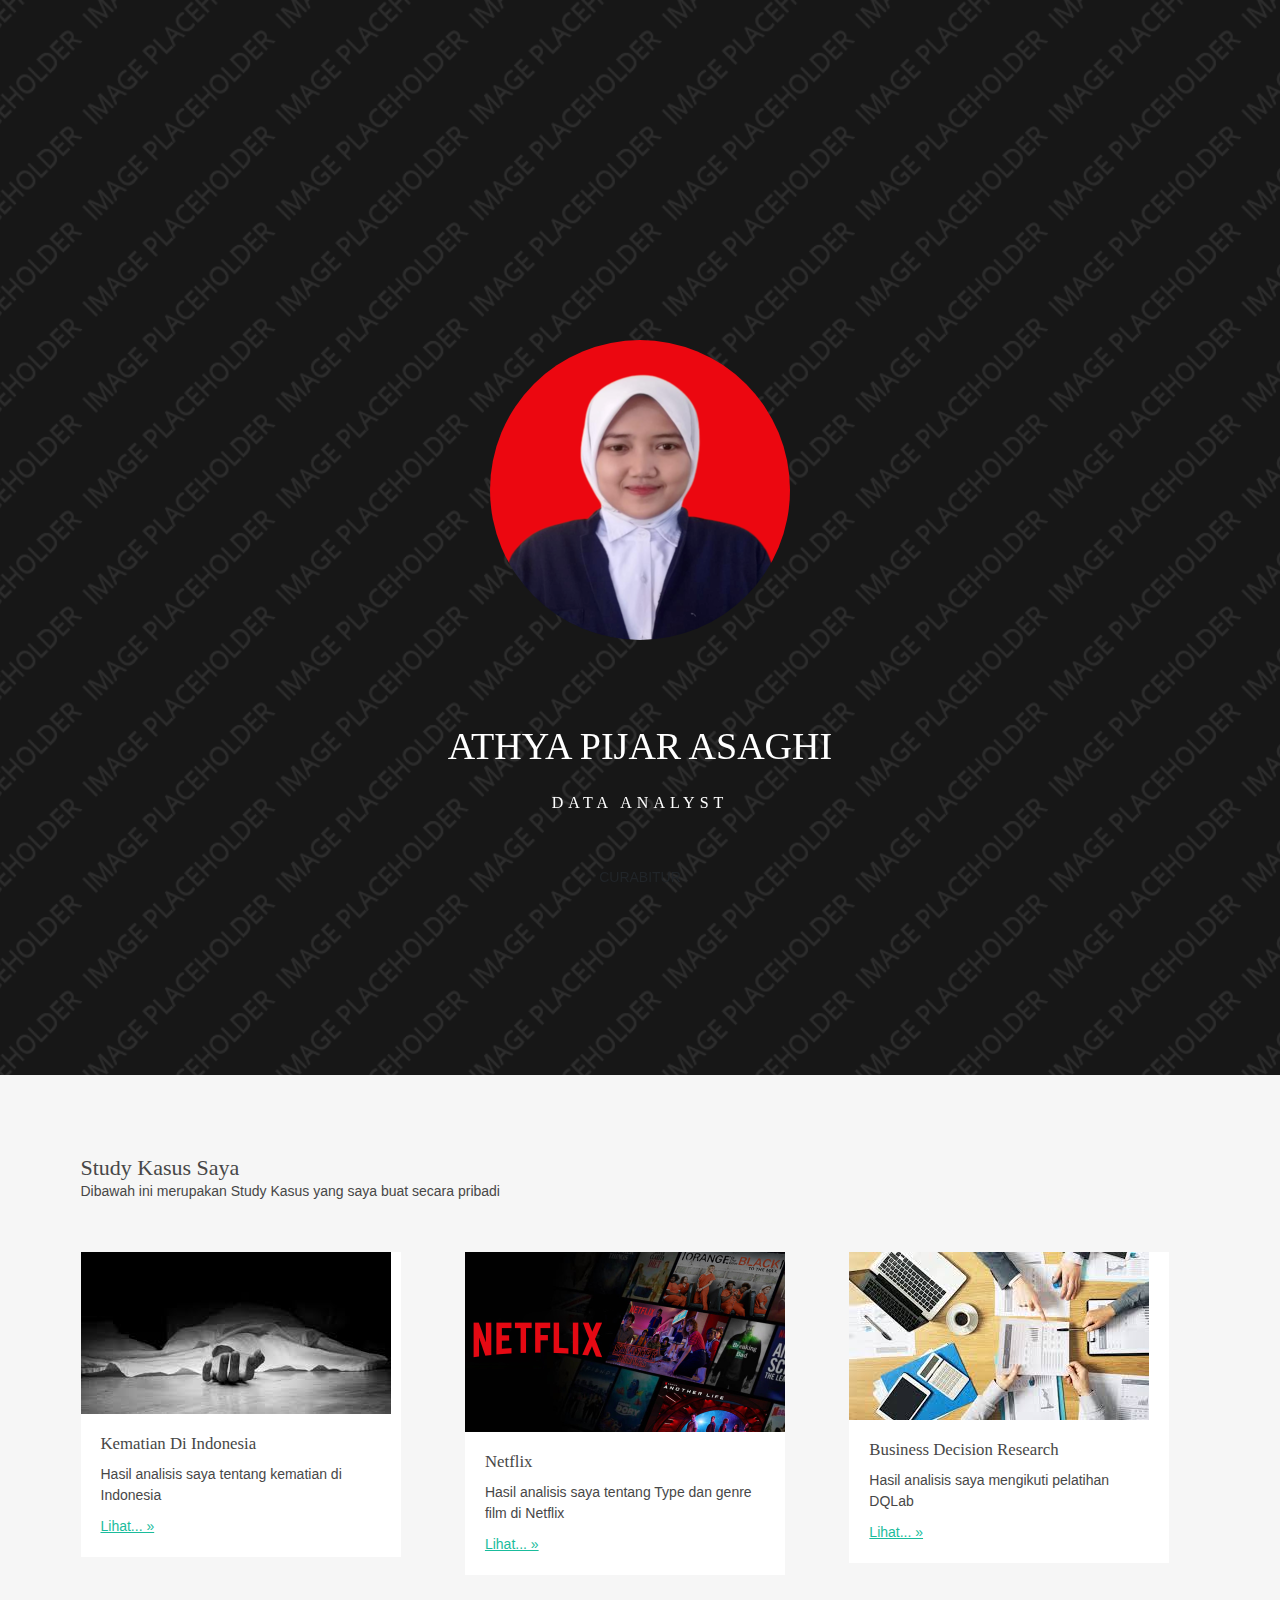
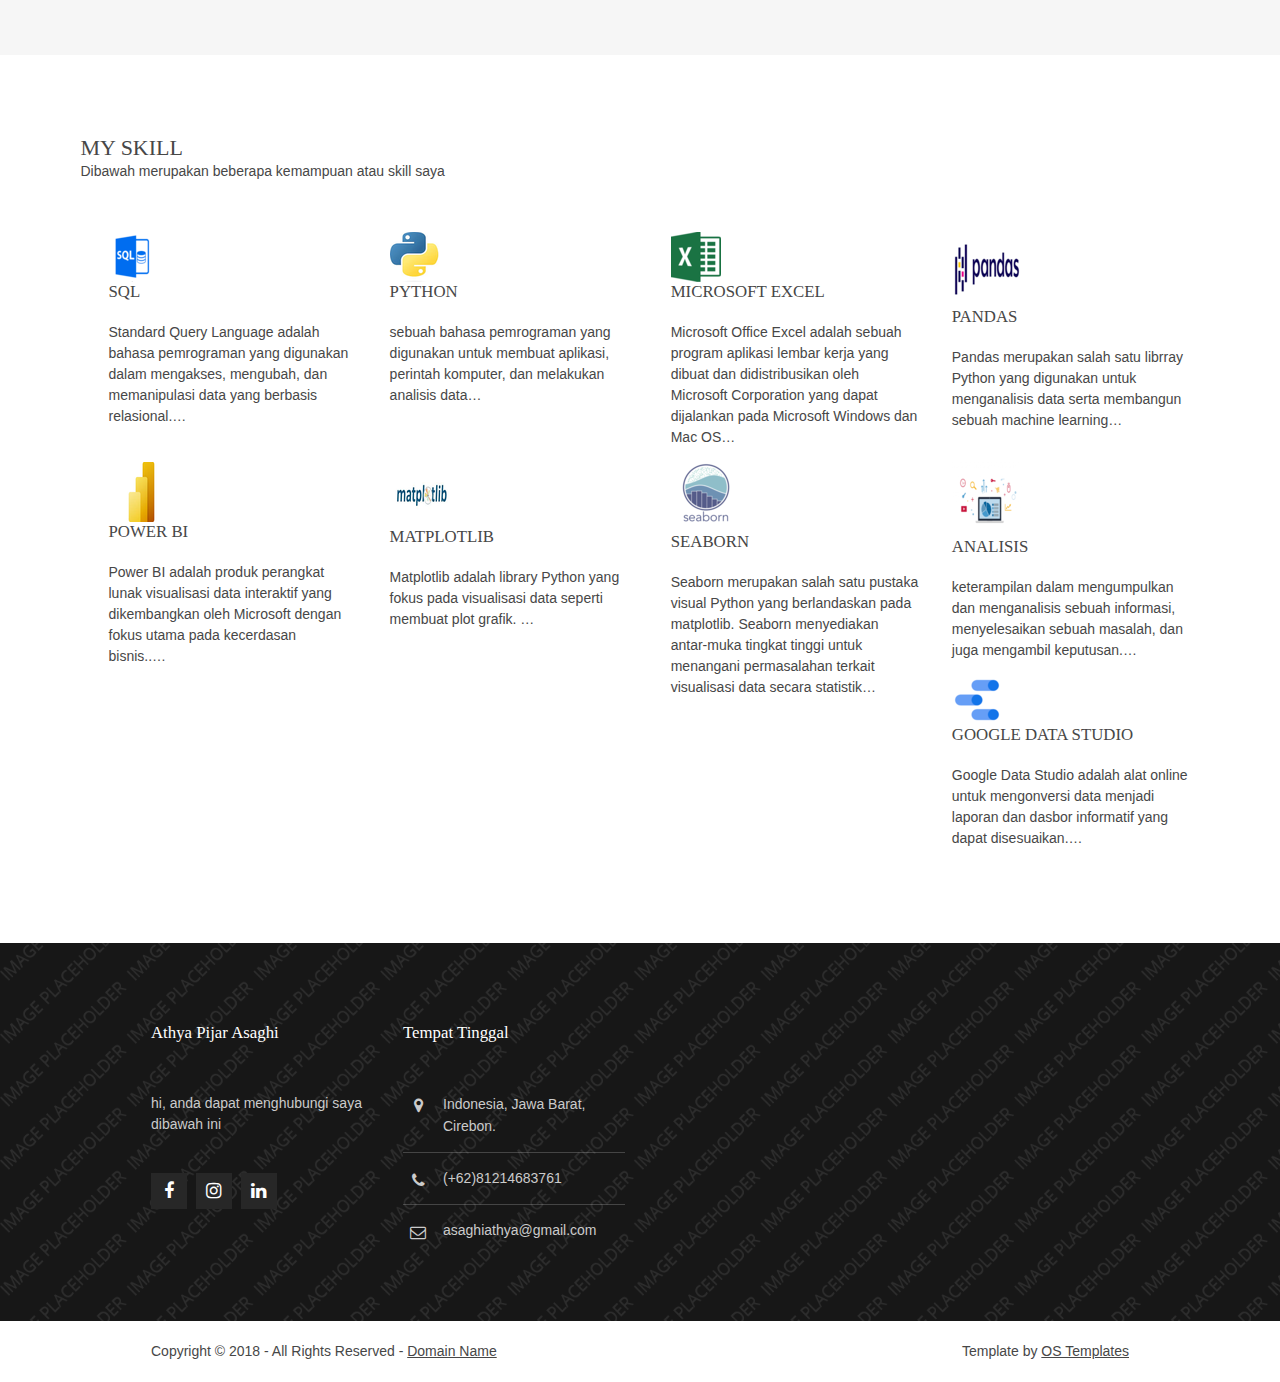
==== index.html @ 7162964c "initial code" ====
<!DOCTYPE html>
<!--
Template Name: Thya
Author: <a href="https://www.os-templates.com/">OS Templates</a>
Author URI: https://www.os-templates.com/
Licence: Free to use under our free template licence terms
Licence URI: https://www.os-templates.com/template-terms
-->
<html lang="">
<!-- To declare your language - read more here: https://www.w3.org/International/questions/qa-html-language-declarations -->
<head>
<title>Thya</title>
<meta charset="utf-8">
<meta name="viewport" content="width=device-width, initial-scale=1.0, maximum-scale=1.0, user-scalable=no">
<link href="layout/styles/layout.css" rel="stylesheet" type="text/css" media="all">
<link href="css/styles.css" rel="stylesheet" />
</head>
<body id="top">
<!-- ################################################################################################ -->
<!-- ################################################################################################ -->
<!-- ################################################################################################ -->
<!-- Top Background Image Wrapper -->
<div class="topspacer bgded overlay" style="background-image:url('images/demo/backgrounds/01.png');"> 
  <!-- ################################################################################################ -->
  <div class="wrapper row1">
    <header id="header" class="hoc clear"> 
      <!-- ################################################################################################ -->
      <!-- ################################################################################################ -->
    </header>
    <!-- ################################################################################################ -->
  </div>
  <!-- ################################################################################################ -->
  <!-- ################################################################################################ -->
  <!-- ################################################################################################ -->
  <div id="pageintro" class="hoc clear">
    <div class="flexslider basicslider"> 
      <div class="container d-flex align-items-center flex-column">
        <!-- Masthead Avatar Image-->
        <img class="masthead-avatar mb-2 rounded-circle" src="assets/img/saya.png" width='5px' alt="..." />
    </div>
      <!-- ################################################################################################ -->
      <ul class="slides">
        <li>
          <article>
            <h2 class="heading">Athya Pijar Asaghi</h2>
            <p class="heading" fontsize="50px">Data Analyst</p>
            <footer><a class="btn" href="#">Curabitur</a></footer>
          </article>
        </li>
      </ul>
      <!-- ################################################################################################ -->
    </div>
  </div>
  <!-- ################################################################################################ -->
  <!-- ################################################################################################ -->
  <!-- ################################################################################################ -->
  <!-- ################################################################################################ -->
</div>
<!-- End Top Background Image Wrapper -->
<!-- ################################################################################################ -->
<!-- ################################################################################################ -->
<!-- ################################################################################################ -->
<div class="wrapper row2">
  <section class="hoc container clear"> 
    <!-- ################################################################################################ -->
    <div class="sectiontitle">
      <h6 class="heading">Study Kasus Saya</h6>
      <p>Dibawah ini merupakan Study Kasus yang saya buat secara pribadi</p>
    </div>
    <ul class="nospace group intro">
      <li class="one_third first">
        <article><a href="#"><img src="images/demo/kematian.jpg" alt=""></a>
          <div class="excerpt">
            <h6 class="heading">Kematian di Indonesia</h6>
            <p>Hasil analisis saya tentang kematian di Indonesia</p>
            <footer><a href="isi/kematian.html">Lihat... &raquo;</a></footer>
          </div>
        </article>
      </li>
      <li class="one_third">
        <article><a href="#"><img src="images/demo/netflixgambar.jpg" alt=""></a>
          <div class="excerpt">
            <h6 class="heading">Netflix</h6>
            <p>Hasil analisis saya tentang Type dan genre film di Netflix</p>
            <footer><a href="isi/netflix.html">Lihat... &raquo;</a></footer>
          </div>
        </article>
      </li>
      <li class="one_third">
        <article><a href="#"><img src="images/demo/perusahaan.jpg" alt=""></a>
          <div class="excerpt">
            <h6 class="heading">Business Decision Research</h6>
            <p>Hasil analisis saya mengikuti pelatihan DQLab</p>
            <footer><a href="isi/penjualan.html">Lihat... &raquo;</a></footer>
          </div>
        </article>
      </li>
    </ul>
    <!-- ################################################################################################ -->
  </section>
</div>
<!-- ################################################################################################ -->
<!-- ################################################################################################ -->
<!-- ################################################################################################ -->
<div class="wrapper row3">
  <main class="hoc container clear"> 
    <!-- main body -->
    <!-- ################################################################################################ -->
    <div class="sectiontitle">
      <h6 class="heading">MY SKILL</h6>
      <p>Dibawah merupakan beberapa kemampuan atau skill saya</p>
    </div>
    <ul>
      <li class="one_quarter first">
        <article><a href="#"><img src ='images/skill/sql_skill.png'></i></a>
          <h6 class="heading font-x1">SQL</h6>
          <p>Standard Query Language adalah bahasa pemrograman yang digunakan dalam mengakses, mengubah, dan memanipulasi data yang berbasis relasional.&hellip;</p>
        </article>
      </li>
      <li class="one_quarter">
        <article><a href="#"><img src ='images/skill/python_skill.png'></i></a>
          <h6 class="heading font-x1">PYTHON</h6>
          <p>sebuah bahasa pemrograman yang digunakan untuk membuat aplikasi, perintah komputer, dan melakukan analisis data&hellip;</p>
        </article>
      </li>
      <li class="one_quarter">
        <article><a href="#"><img src ='images/skill/ms_excel.png'></i></a>
          <h6 class="heading font-x1">MICROSOFT EXCEL</h6>
          <p> Microsoft Office Excel adalah sebuah program aplikasi lembar kerja yang dibuat dan didistribusikan oleh Microsoft Corporation yang dapat dijalankan pada Microsoft Windows dan Mac OS&hellip;</p>
        </article>
      </li>
      <li class="one_quarter">
        <article><a href="#"><img src ='images/skill/pandas.png'></i></a>
          <h6 class="heading font-x1">PANDAS</h6>
          <p>Pandas merupakan salah satu librray Python yang digunakan untuk menganalisis data serta membangun sebuah machine learning&hellip;</p>
        </article>
      </li>
      <li class="one_quarter first">
        <article><a href="#"><img src ='images/skill/power_bi.png'></i></a>
          <h6 class="heading font-x1">POWER BI</h6>
          <p> Power BI adalah produk perangkat lunak visualisasi data interaktif yang dikembangkan oleh Microsoft dengan fokus utama pada kecerdasan bisnis..&hellip;</p>
        </article>
      </li>
      <li class="one_quarter">
        <article><a href="#"><img src ='images/skill/matplotlib.png'></i></a>
          <h6 class="heading font-x1">MATPLOTLIB</h6>
          <p>Matplotlib adalah library Python yang fokus pada visualisasi data seperti membuat plot grafik. &hellip;</p>
        </article>
      </li>
      <li class="one_quarter">
        <article><a href="#"><img src ='images/skill/seaborn.png'></i></a>
          <h6 class="heading font-x1">SEABORN</h6>
          <p>Seaborn merupakan salah satu pustaka visual Python yang berlandaskan pada matplotlib. Seaborn menyediakan antar-muka tingkat tinggi untuk menangani permasalahan terkait visualisasi data secara statistik&hellip;</p>
        </article>
      </li>
      <li class="one_quarter">
        <article><a href="#"><img src ='images/skill/analisis_skill.png'></i></a>
          <h6 class="heading font-x1">ANALISIS</h6>
          <p> keterampilan dalam mengumpulkan dan menganalisis sebuah informasi, menyelesaikan sebuah masalah, dan juga mengambil keputusan.&hellip;</p>
        </article>
      </li>
      <li class="one_quarter">
        <article><a href="#"><img src ='images/skill/google_data.png'></i></a>
          <h6 class="heading font-x1">GOOGLE DATA STUDIO</h6>
          <p> Google Data Studio adalah alat online untuk mengonversi data menjadi laporan dan dasbor informatif yang dapat disesuaikan.&hellip;</p>
        </article>
      </li>
    </ul>
    <!-- ################################################################################################ -->
    <!-- / main body -->
    <div class="clear"></div>
  </main>
</div>
<!-- ################################################################################################ -->
<div class="wrapper row4 bgded overlay" style="background-image:url('images/demo/backgrounds/03.png');">
  <footer id="footer" class="hoc clear"> 
    <!-- ################################################################################################ -->
    <div class="one_quarter first">
      <h6 class="heading">Athya Pijar Asaghi</h6>
      <p class="btmspace-30">hi, anda dapat menghubungi saya dibawah ini</p>
      <ul class="faico clear">
        <li><a class="faicon-facebook" href="https://www.facebook.com/athya.athya.104"><i class="fa fa-facebook"></i></a></li>
        <li><a class="faicon-instagram" href="https://www.instagram.com/asaghi_a/?hl=id"><i class="fa fa-instagram"></i></a></li>
        <li><a class="faicon-linkedin" href="www.linkedin.com/in/athya-pijar-asaghi-70060a22a"><i class="fa fa-linkedin"></i></a></li>
      </ul>
    </div>
    <div class="one_quarter">
      <h6 class="heading">tempat Tinggal</h6>
      <ul class="nospace linklist contact">
        <li><i class="fa fa-map-marker"></i>
          <address>
          Indonesia, Jawa Barat, Cirebon.
          </address>
        </li>
        <li><i class="fa fa-phone"></i> (+62)81214683761</li>
        <li><i class="fa fa-envelope-o"></i> asaghiathya@gmail.com</li>
      </ul>
    </div>
  </footer>
</div>
<!-- ################################################################################################ -->
<!-- ################################################################################################ -->
<!-- ################################################################################################ -->
<div class="wrapper row5">
  <div id="copyright" class="hoc clear"> 
    <!-- ################################################################################################ -->
    <p class="fl_left">Copyright &copy; 2018 - All Rights Reserved - <a href="#">Domain Name</a></p>
    <p class="fl_right">Template by <a target="_blank" href="https://www.os-templates.com/" title="Free Website Templates">OS Templates</a></p>
    <!-- ################################################################################################ -->
  </div>
</div>
<!-- ################################################################################################ -->
<!-- ################################################################################################ -->
<!-- ################################################################################################ -->
<a id="backtotop" href="#top"><i class="fa fa-chevron-up"></i></a>
<!-- JAVASCRIPTS -->
<script src="layout/scripts/jquery.min.js"></script>
<script src="layout/scripts/jquery.backtotop.js"></script>
<script src="layout/scripts/jquery.mobilemenu.js"></script>
<script src="layout/scripts/jquery.flexslider-min.js"></script>
</body>
</html>
---- layout/styles/layout.css ----
@charset "utf-8";
/*
Template Name: Yoffa
Author: <a href="https://www.os-templates.com/">OS Templates</a>
Author URI: https://www.os-templates.com/
Licence: Free to use under our free template licence terms
Licence URI: https://www.os-templates.com/template-terms
File: Layout CSS
*/

@import url("font-awesome.min.css");
@import url("custom.flexslider.css");
@import url("framework.css");

/* Rows
--------------------------------------------------------------------------------------------------------------- */
.row1, .row1 a{}
.row2, .row2 a{}
.row3, .row3 a{}
.row4, .row4 a{}
.row5, .row5 a{}


/* Header + Pageintro Wrapping Spacer
--------------------------------------------------------------------------------------------------------------- */
.topspacer{padding:80px 0 0;}


/* Header
--------------------------------------------------------------------------------------------------------------- */
#header{padding:0 15px;}

#header #logo{margin:28px 0 0 0;}
#header #logo h1{margin:0; padding:0; font-size:22px; text-transform:uppercase;}


/* Page Intro
--------------------------------------------------------------------------------------------------------------- */
#pageintro{padding:180px 0;}

#pageintro article{max-width:65%; margin:0 auto; text-align:center;}
#pageintro article *{text-transform:uppercase;}
#pageintro article .heading{margin:0 0 30px 0; padding:0; line-height:1; font-size:38px;}
#pageintro article p{margin:0;}
#pageintro article p:first-of-type{margin-bottom:20px; font-size:16px; letter-spacing:5px;}
#pageintro article footer{margin-top:50px;}


/* Intro Blocks
--------------------------------------------------------------------------------------------------------------- */
#introblocks{}

#introblocks ul{display:table; width:100%; height:100%; border:none;}
#introblocks ul li{display:table-cell; width:33.33333333333333%; height:100%; padding:5% 2%; border:solid; border-collapse:collapse; border-width:0 1px 0 0;}
#introblocks ul li:last-child{border:0;}
#introblocks ul li *{margin:0; padding:0; line-height:normal;}
#introblocks ul li div{position:relative; padding-left:65px; word-wrap:break-word;}
#introblocks ul li div i{display:block; position:absolute; top:-2px; left:0; width:50px; font-size:46px; line-height:1;}
#introblocks ul li div .heading{font-size:1.2rem;}


/* Content Area
--------------------------------------------------------------------------------------------------------------- */
.container{padding:80px 0;}

/* Content */
.container .content{}

.sectiontitle{margin-bottom:50px;}
.sectiontitle *{margin:0;}

.intro{}
.intro article{max-width:320px;}
.intro article .heading{font-size:1.2rem;}
.intro article .excerpt{padding:20px;}
.intro article .excerpt *{margin:0 0 10px 0;}
.intro article .excerpt footer{margin:0;}

.cta{}
.cta footer{margin-bottom:0;}/* Used when elements stack in small viewports */

/* Comments */
#comments ul{margin:0 0 40px 0; padding:0; list-style:none;}
#comments li{margin:0 0 10px 0; padding:15px;}
#comments .avatar{float:right; margin:0 0 10px 10px; padding:3px; border:1px solid;}
#comments address{font-weight:bold;}
#comments time{font-size:smaller;}
#comments .comcont{display:block; margin:0; padding:0;}
#comments .comcont p{margin:10px 5px 10px 0; padding:0;}

#comments form{display:block; width:100%;}
#comments input, #comments textarea{width:100%; padding:10px; border:1px solid;}
#comments textarea{overflow:auto;}
#comments div{margin-bottom:15px;}
#comments input[type="submit"], #comments input[type="reset"]{display:inline-block; width:auto; min-width:150px; margin:0; padding:8px 5px; cursor:pointer;}

/* Sidebar */
.container .sidebar{}

.sidebar .sdb_holder{margin-bottom:50px;}
.sidebar .sdb_holder:last-child{margin-bottom:0;}


/* Footer
--------------------------------------------------------------------------------------------------------------- */
#footer{padding:80px 0;}

#footer .heading{margin-bottom:50px; font-size:1.2rem;}

#footer nav{text-transform:uppercase;}
#footer nav ul li{display:inline-block; margin-right:20px;}
#footer nav ul li:last-child{margin-right:0;}

#footer .linklist li{display:block; margin-bottom:15px; padding:0 0 15px 0; border-bottom:1px solid;}
#footer .linklist li:last-child{margin:0; padding:0; border:none;}
#footer .linklist li::before, #footer .linklist li::after{display:table; content:"";}
#footer .linklist li, #footer .linklist li::after{clear:both;}

#footer .contact.linklist li, #footer .contact.linklist li:last-child{position:relative; padding-left:40px;}
#footer .contact li *{margin:0; padding:0; line-height:1.6;}
#footer .contact li i{display:block; position:absolute; top:0; left:0; width:30px; font-size:16px; text-align:center;}

#footer input, #footer button{border:1px solid;}
#footer input{display:block; width:100%; padding:8px;}
#footer button{padding:8px 18px 10px; text-transform:uppercase; font-weight:700; cursor:pointer;}


/* Copyright
--------------------------------------------------------------------------------------------------------------- */
#copyright{padding:20px 0;}
#copyright *{margin:0; padding:0;}


/* Transition Fade
This gives a smooth transition to "ALL" elements used in the layout - other than the navigation form used in mobile devices
If you don't want it to fade all elements, you have to list the ones you want to be faded individually
Delete it completely to stop fading
--------------------------------------------------------------------------------------------------------------- */
*, *::before, *::after{transition:all .3s ease-in-out;}
#mainav form *{transition:none !important;}


/* ------------------------------------------------------------------------------------------------------------ */
/* ------------------------------------------------------------------------------------------------------------ */
/* ------------------------------------------------------------------------------------------------------------ */
/* ------------------------------------------------------------------------------------------------------------ */
/* ------------------------------------------------------------------------------------------------------------ */


/* Navigation
--------------------------------------------------------------------------------------------------------------- */
nav ul, nav ol{margin:0; padding:0; list-style:none;}

#mainav, #breadcrumb, .sidebar nav{line-height:normal;}
#mainav .drop::after, #mainav li li .drop::after, #breadcrumb li a::after, .sidebar nav a::after{position:absolute; font-family:"FontAwesome"; font-size:10px; line-height:10px;}

/* Top Navigation */
#mainav{}
#mainav ul{text-transform:uppercase;}
#mainav ul ul{z-index:9999; position:absolute; width:180px; text-transform:none;}
#mainav ul ul ul{left:180px; top:0;}
#mainav li{display:inline-block; position:relative; margin:0 15px 0 0; padding:0;}
#mainav li:last-child{margin-right:0;}
#mainav li li{width:100%; margin:0;}
#mainav li a{display:block; padding:30px 0;}
#mainav li li a{border:solid; border-width:0 0 1px 0;}
#mainav .drop{padding-left:15px;}
#mainav li li a, #mainav li li .drop{display:block; margin:0; padding:10px 15px;}
#mainav .drop::after, #mainav li li .drop::after{content:"\f0d7";}
#mainav .drop::after{top:35px; left:5px;}
#mainav li li .drop::after{top:15px; left:5px;}
#mainav ul ul{visibility:hidden; opacity:0;}
#mainav ul li:hover > ul{visibility:visible; opacity:1;}

#mainav form{display:none; margin:0; padding:0;}
#mainav form select, #mainav form select option{display:block; cursor:pointer; outline:none;}
#mainav form select{width:100%; padding:5px; border:1px solid;}
#mainav form select option{margin:5px; padding:0; border:none;}

/* Breadcrumb */
#breadcrumb{padding:160px 0 30px;}
#breadcrumb ul{margin:0; padding:0; list-style:none; text-transform:uppercase; opacity:.5;}
#breadcrumb:hover ul{opacity:1;}
#breadcrumb li{display:inline-block; margin:0 6px 0 0; padding:0;}
#breadcrumb li a{display:block; position:relative; margin:0; padding:0 12px 0 0; font-size:12px;}
#breadcrumb li a::after{top:3px; right:0; content:"\f101";}
#breadcrumb li:last-child a{margin:0; padding:0;}
#breadcrumb li:last-child a::after{display:none;}
#breadcrumb .heading{margin:0 0 20px 0; font-size:1.6rem;}

/* Sidebar Navigation */
.sidebar nav{display:block; width:100%;}
.sidebar nav li{margin:0 0 3px 0; padding:0;}
.sidebar nav a{display:block; position:relative; margin:0; padding:5px 10px 5px 15px; text-decoration:none; border:solid; border-width:0 0 1px 0;}
.sidebar nav a::after{top:9px; left:5px; content:"\f101";}
.sidebar nav ul ul a{padding-left:35px;}
.sidebar nav ul ul a::after{left:25px;}
.sidebar nav ul ul ul a{padding-left:55px;}
.sidebar nav ul ul ul a::after{left:45px;}

/* Pagination */
.pagination{display:block; width:100%; text-align:center; clear:both;}
.pagination li{display:inline-block; margin:0 2px 0 0;}
.pagination li:last-child{margin-right:0;}
.pagination a, .pagination strong{display:block; padding:8px 11px; border:1px solid; background-clip:padding-box; font-weight:normal;}

/* Back to Top */
#backtotop{z-index:999; display:inline-block; position:fixed; visibility:hidden; bottom:20px; right:20px; width:36px; height:36px; line-height:36px; font-size:16px; text-align:center; opacity:.2;}
#backtotop i{display:block; width:100%; height:100%; line-height:inherit;}
#backtotop.visible{visibility:visible; opacity:.5;}
#backtotop:hover{opacity:1;}


/* Tables
--------------------------------------------------------------------------------------------------------------- */
table, th, td{border:1px solid; border-collapse:collapse; vertical-align:top;}
table, th{table-layout:auto;}
table{width:100%; margin-bottom:15px;}
th, td{padding:5px 8px;}
td{border-width:0 1px;}


/* Gallery
--------------------------------------------------------------------------------------------------------------- */
#gallery{display:block; width:100%; margin-bottom:50px;}
#gallery figure figcaption{display:block; width:100%; clear:both;}
#gallery li{margin-bottom:30px;}


/* Font Awesome Social Icons
--------------------------------------------------------------------------------------------------------------- */
.faico{margin:0; padding:0; list-style:none;}
.faico li{display:inline-block; margin:8px 5px 0 0; padding:0; line-height:normal;}
.faico li:last-child{margin-right:0;}
.faico a{display:inline-block; width:36px; height:36px; line-height:36px; font-size:18px; text-align:center;}

.faico a{color:#FFFFFF; background-color:#272727;}

.faicon-dribble:hover{background-color:#EA4C89;}
.faicon-facebook:hover{background-color:#3B5998;}
.faicon-google-plus:hover{background-color:#DB4A39;}
.faicon-linkedin:hover{background-color:#0E76A8;}
.faicon-twitter:hover{background-color:#00ACEE;}
.faicon-vk:hover{background-color:#4E658E;}


/* ------------------------------------------------------------------------------------------------------------ */
/* ------------------------------------------------------------------------------------------------------------ */
/* ------------------------------------------------------------------------------------------------------------ */
/* ------------------------------------------------------------------------------------------------------------ */
/* ------------------------------------------------------------------------------------------------------------ */


/* Colours
--------------------------------------------------------------------------------------------------------------- */
body{color:#474747; background-color:#FFFFFF;}
a{color:#00CCBD;}
a:active, a:focus{background:transparent;}/* IE10 + 11 Bugfix - prevents grey background */
hr, .borderedbox{border-color:#D7D7D7;}
label span{color:#FF0000; background-color:inherit;}
input:focus, textarea:focus, *:required:focus{border-color:#00CCBD;}
.overlay{color:#FFFFFF; background-color:inherit;}
.overlay::after{color:inherit; background-color:rgba(0,0,0,.55);}

.btn, .btn.inverse:hover, a .icon.fa, a.inverse:hover .icon.fa{color:#FFFFFF; background-color:#00CCBD; border-color:#00CCBD;}
.btn:hover, .btn.inverse, a:hover .icon.fa, a.inverse .icon.fa{color:inherit; background-color:transparent; border-color:inherit;}


/* Rows */
.row1{color:#474747;}
.row2{color:#474747; background-color:#F6F6F6;}
.row3{color:#474747; background-color:#FFFFFF;}
.row4{color:#CBCBCB; background-color:#272727;}
.row5, .row5 a{color:#474747; background-color:#FFFFFF;}


/* Header */
#header{color:inherit; background-color:#FFFFFF;}
#header #logo a{color:inherit;}


/* Intro Blocks */
#introblocks{color:#FFFFFF; background:#00CCBD;}
#introblocks ul, #introblocks ul li{border-color:#FFFFFF;}


/* Content Area */
.intro article{color:inherit; background-color:#FFFFFF;}


/* Footer */
#footer .heading{color:#FFFFFF;}
#footer hr, #footer .borderedbox, #footer .linklist li{border-color:rgba(255,255,255,.2);}
#footer nav a{color:inherit;}
#footer nav li:first-child a, #footer nav a:hover{color:#00CCBD;}
#footer input, #footer button{border-color:transparent;}
#footer input{color:#474747; background-color:#F6F6F6;}
#footer input:focus{border-color:#00CCBD;}
#footer button{color:#FFFFFF; background-color:#00CCBD;}


/* Navigation */
#mainav li a{color:inherit;}
#mainav .active a, #mainav a:hover, #mainav li:hover > a{color:#00CCBD; background-color:inherit;}
#mainav li li a, #mainav .active li a{color:#FFFFFF; background-color:rgba(0,0,0,.6); border-color:rgba(0,0,0,.6);}
#mainav li li:hover > a, #mainav .active .active > a{color:#FFFFFF; background-color:#00CCBD;}
#mainav form select{color:#FFFFFF; background-color:#000000; border-color:rgba(255,255,255,.2);}

#breadcrumb a{color:inherit; background-color:inherit;}
#breadcrumb li:last-child a{color:#00CCBD;}

.container .sidebar nav a{color:inherit; border-color:#D7D7D7;}
.container .sidebar nav a:hover{color:#00CCBD;}

.pagination a, .pagination strong{border-color:#D7D7D7;}
.pagination .current *{color:#FFFFFF; background-color:#00CCBD;}

#backtotop{color:#FFFFFF; background-color:#00CCBD;}


/* Tables + Comments */
table, th, td, #comments .avatar, #comments input, #comments textarea{border-color:#D7D7D7;}
#comments input:focus, #comments textarea:focus, #comments *:required:focus{border-color:#00CCBD;}
th{color:#FFFFFF; background-color:#373737;}
tr, #comments li, #comments input[type="submit"], #comments input[type="reset"]{color:inherit; background-color:#FBFBFB;}
tr:nth-child(even), #comments li:nth-child(even){color:inherit; background-color:#F7F7F7;}
table a, #comments a{background-color:inherit;}


/* ------------------------------------------------------------------------------------------------------------ */
/* ------------------------------------------------------------------------------------------------------------ */
/* ------------------------------------------------------------------------------------------------------------ */
/* ------------------------------------------------------------------------------------------------------------ */
/* ------------------------------------------------------------------------------------------------------------ */


/* Media Queries
--------------------------------------------------------------------------------------------------------------- */
@-ms-viewport{width:device-width;}


/* Max Wrapper Width - Laptop, Desktop etc.
--------------------------------------------------------------------------------------------------------------- */
@media screen and (min-width:978px){
	.hoc{max-width:978px;}
}


/* Mobile Devices
--------------------------------------------------------------------------------------------------------------- */
@media screen and (max-width:900px){
	.hoc{max-width:90%;}

	#header{padding:20px;}
	#header #logo{margin:5px 0 0 0;}

	#mainav{}
	#mainav ul{display:none;}
	#mainav form{display:block;}

	#breadcrumb{}

	.container{}
	#comments input[type="reset"]{margin-top:10px;}
	.pagination li{display:inline-block; margin:0 5px 5px 0;}

	#footer{}

	#copyright{}
	#copyright p:first-of-type{margin-bottom:10px;}
}


@media screen and (max-width:750px){
	.imgl, .imgr{display:inline-block; float:none; margin:0 0 10px 0;}
	.fl_left, .fl_right{display:block; float:none;}
	.group .group > *:last-child, .clear .clear > *:last-child, .clear .group > *:last-child, .group .clear > *:last-child{margin-bottom:0;}/* Experimental - Needs more testing in different situations, stops double margin when stacking */
	.one_half, .one_third, .two_third, .one_quarter, .two_quarter, .three_quarter{display:block; float:none; width:auto; margin:0 0 30px 0; padding:0;}

	#header{text-align:center;}
	#header #logo{margin:0 0 15px 0;}

	#footer{padding-bottom:50px;}/* Not neccessary, just looks a little better */
}


/* Other
--------------------------------------------------------------------------------------------------------------- */
@media screen and (max-width:650px){
	.scrollable{display:block; width:100%; margin:0 0 30px 0; padding:0 0 15px 0; overflow:auto; overflow-x:scroll;}
	.scrollable table{margin:0; padding:0; white-space:nowrap;}

	.inline li{display:block; margin-bottom:10px;}
	.pushright li{margin-right:0;}

	.font-x2{font-size:1.4rem;}
	.font-x3{font-size:1.6rem;}

	#pageintro li article{max-width:none; width:100%;}
	#pageintro li .heading{font-size:2rem;}

	#introblocks ul, #introblocks ul li{display:block; width:100%; height:100%;}
	#introblocks ul li{padding:25px; border-width:0 0 1px 0;}
}
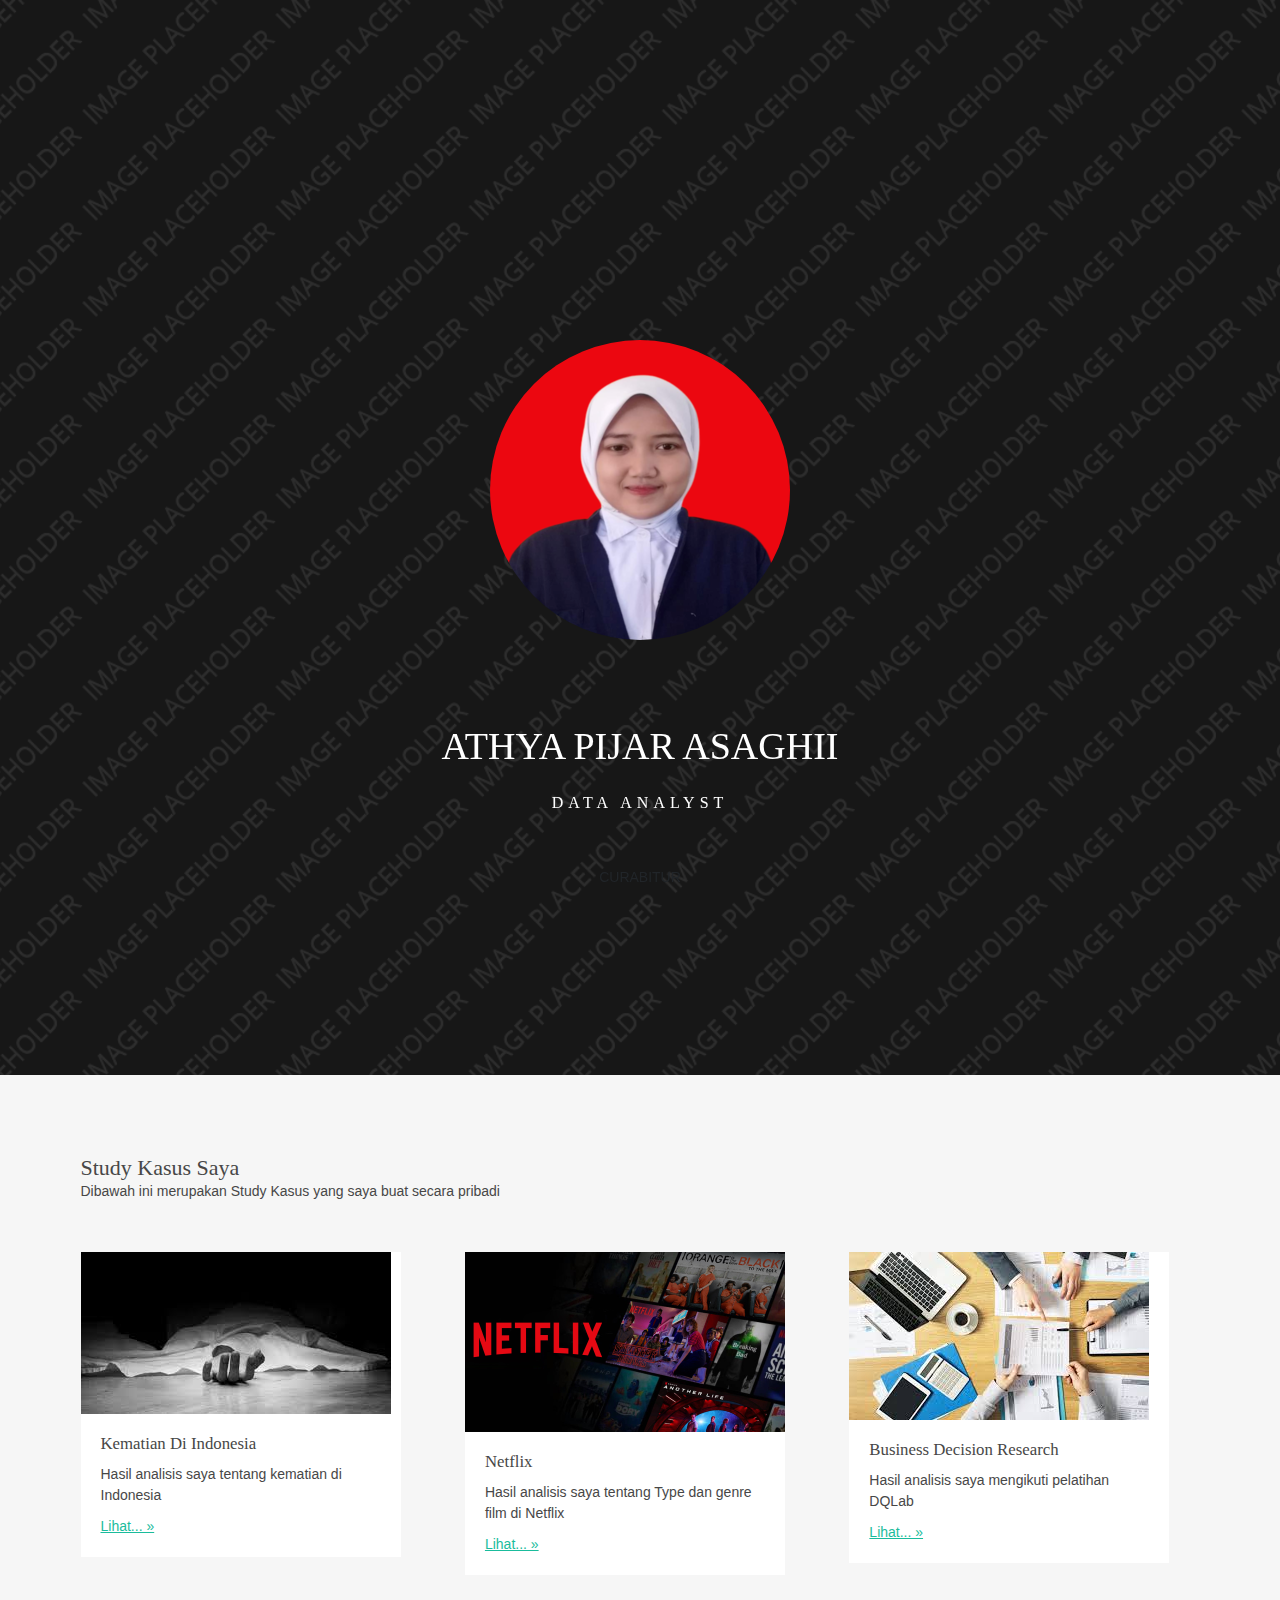
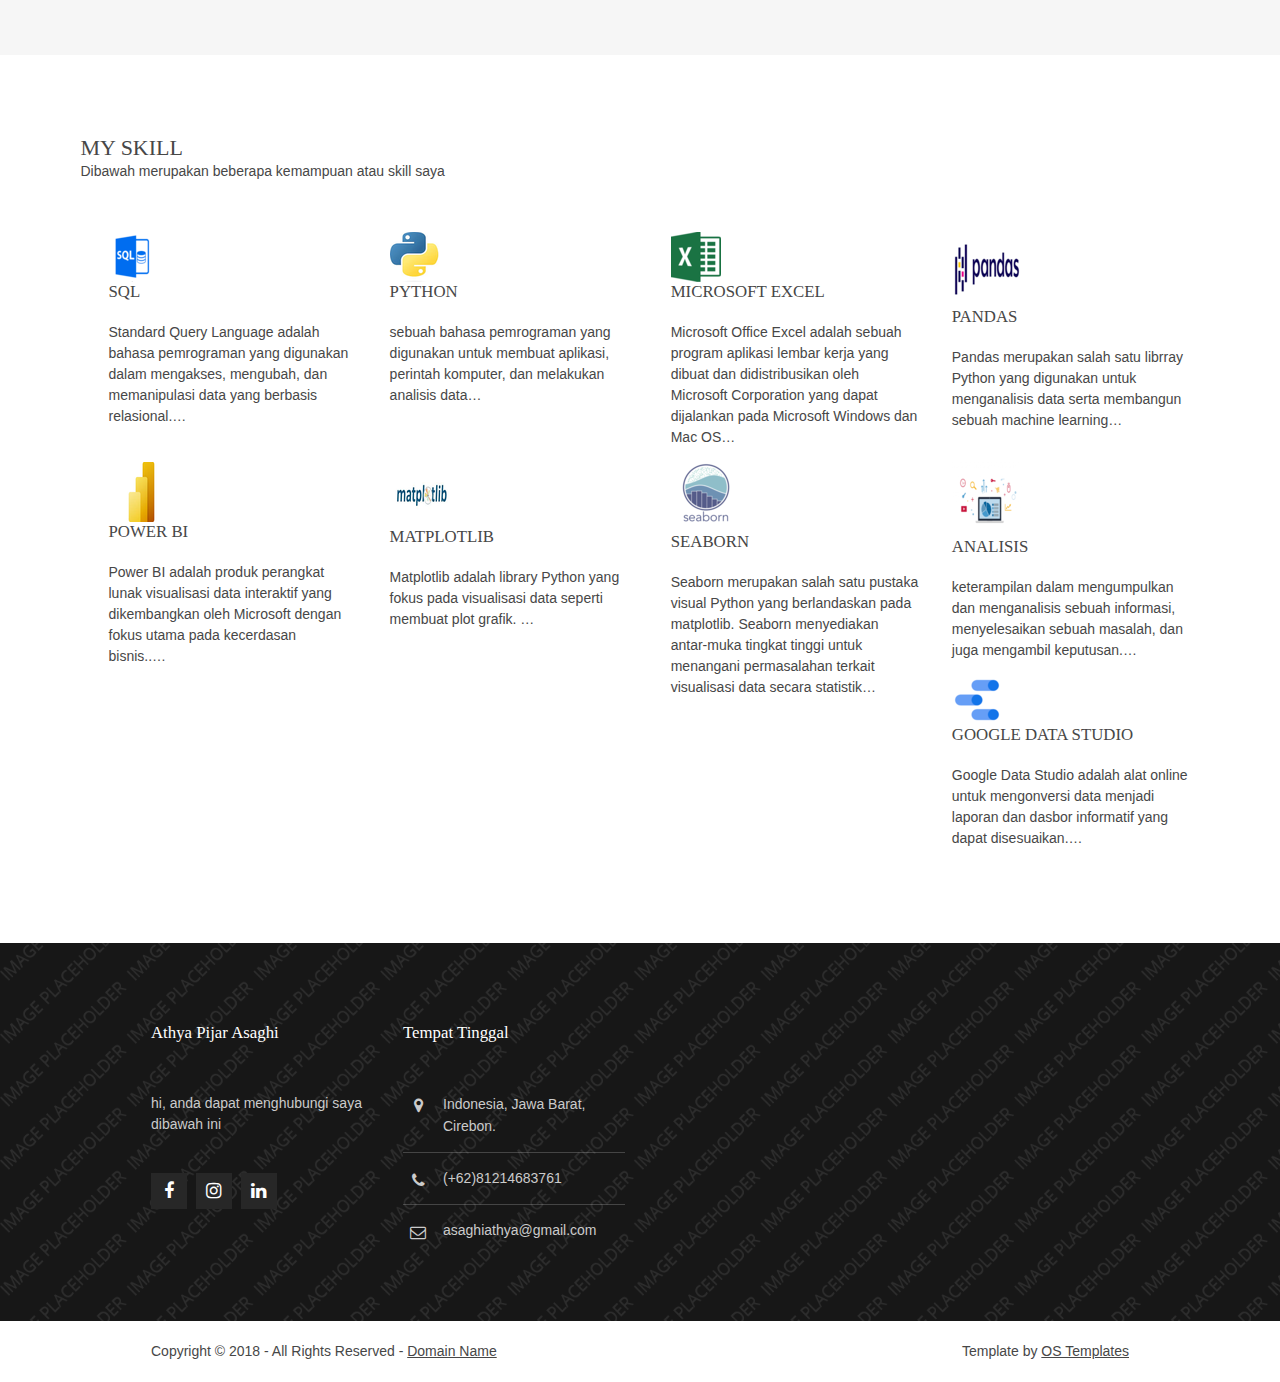
==== commit 5905e38c: "nama" ====
--- a/index.html
+++ b/index.html
@@ -42,7 +42,7 @@
       <ul class="slides">
         <li>
           <article>
-            <h2 class="heading">Athya Pijar Asaghi</h2>
+            <h2 class="heading">Athya Pijar Asaghii</h2>
             <p class="heading" fontsize="50px">Data Analyst</p>
             <footer><a class="btn" href="#">Curabitur</a></footer>
           </article>
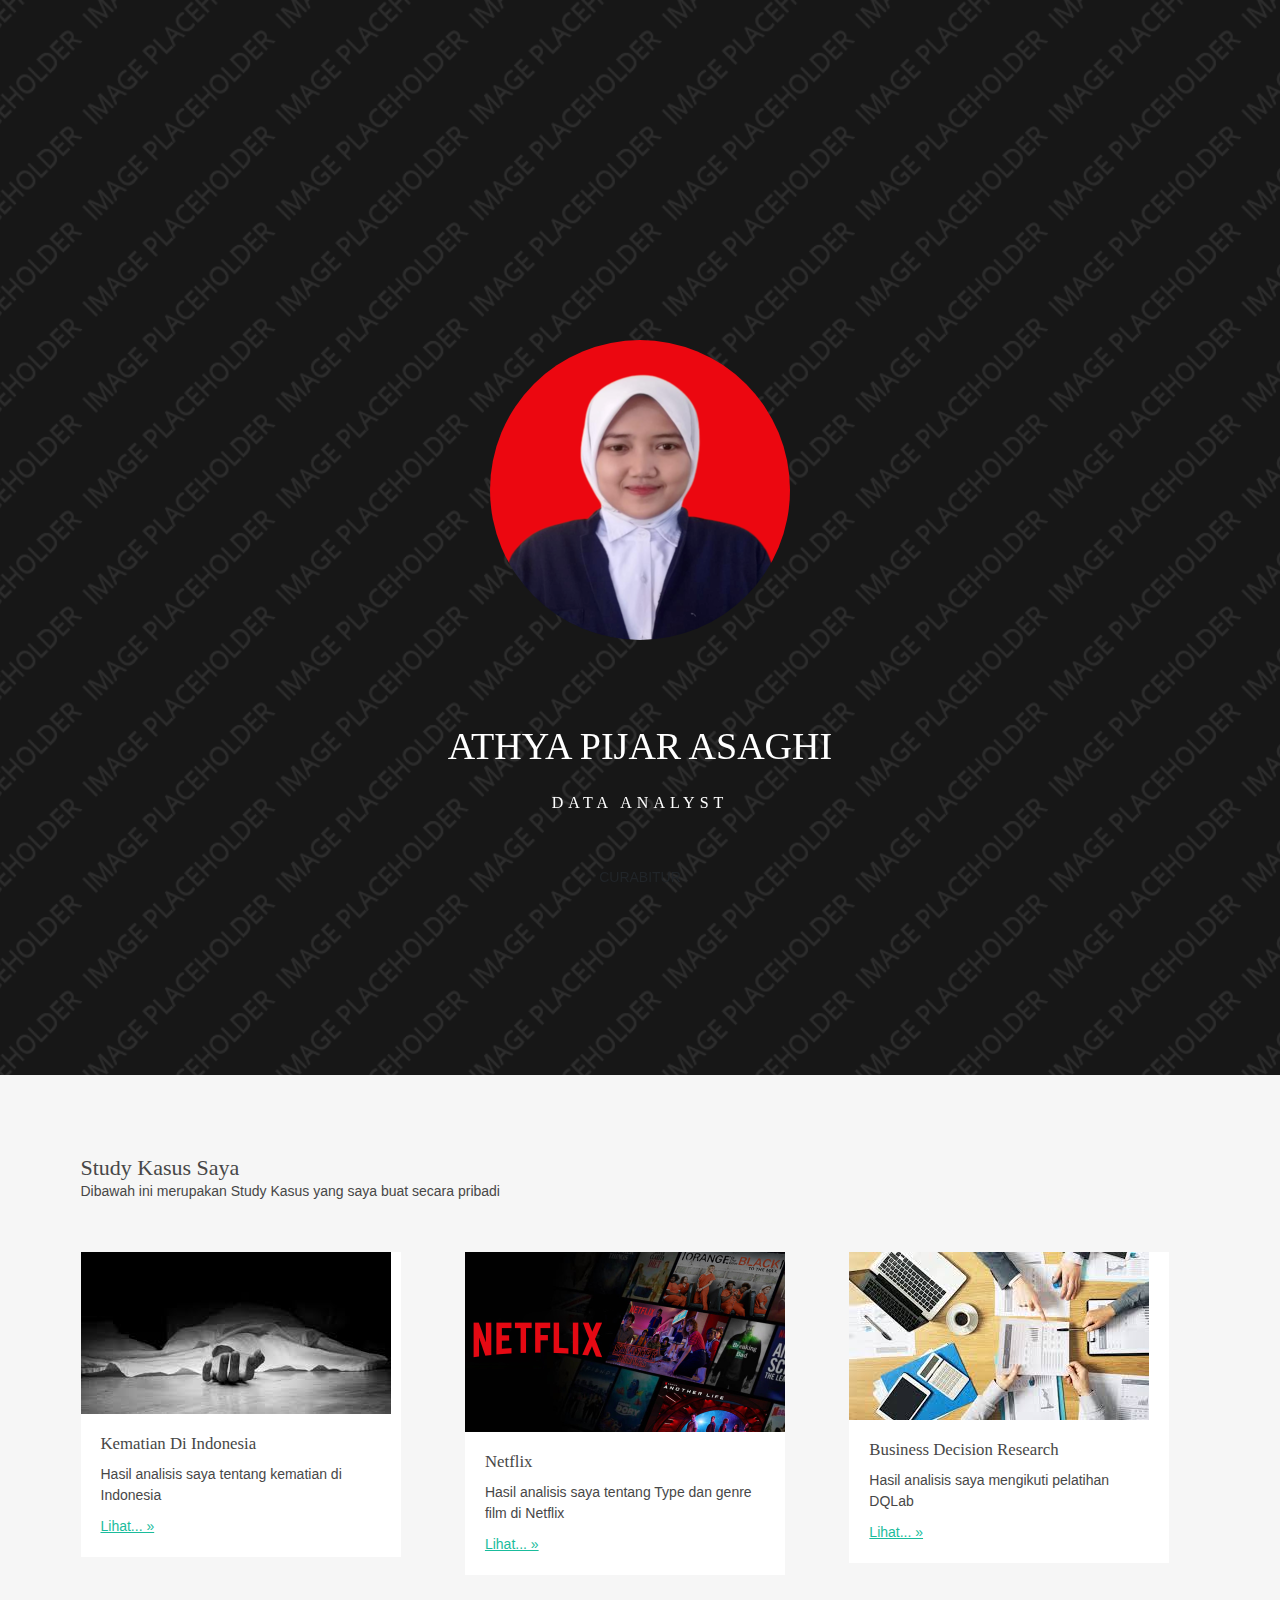
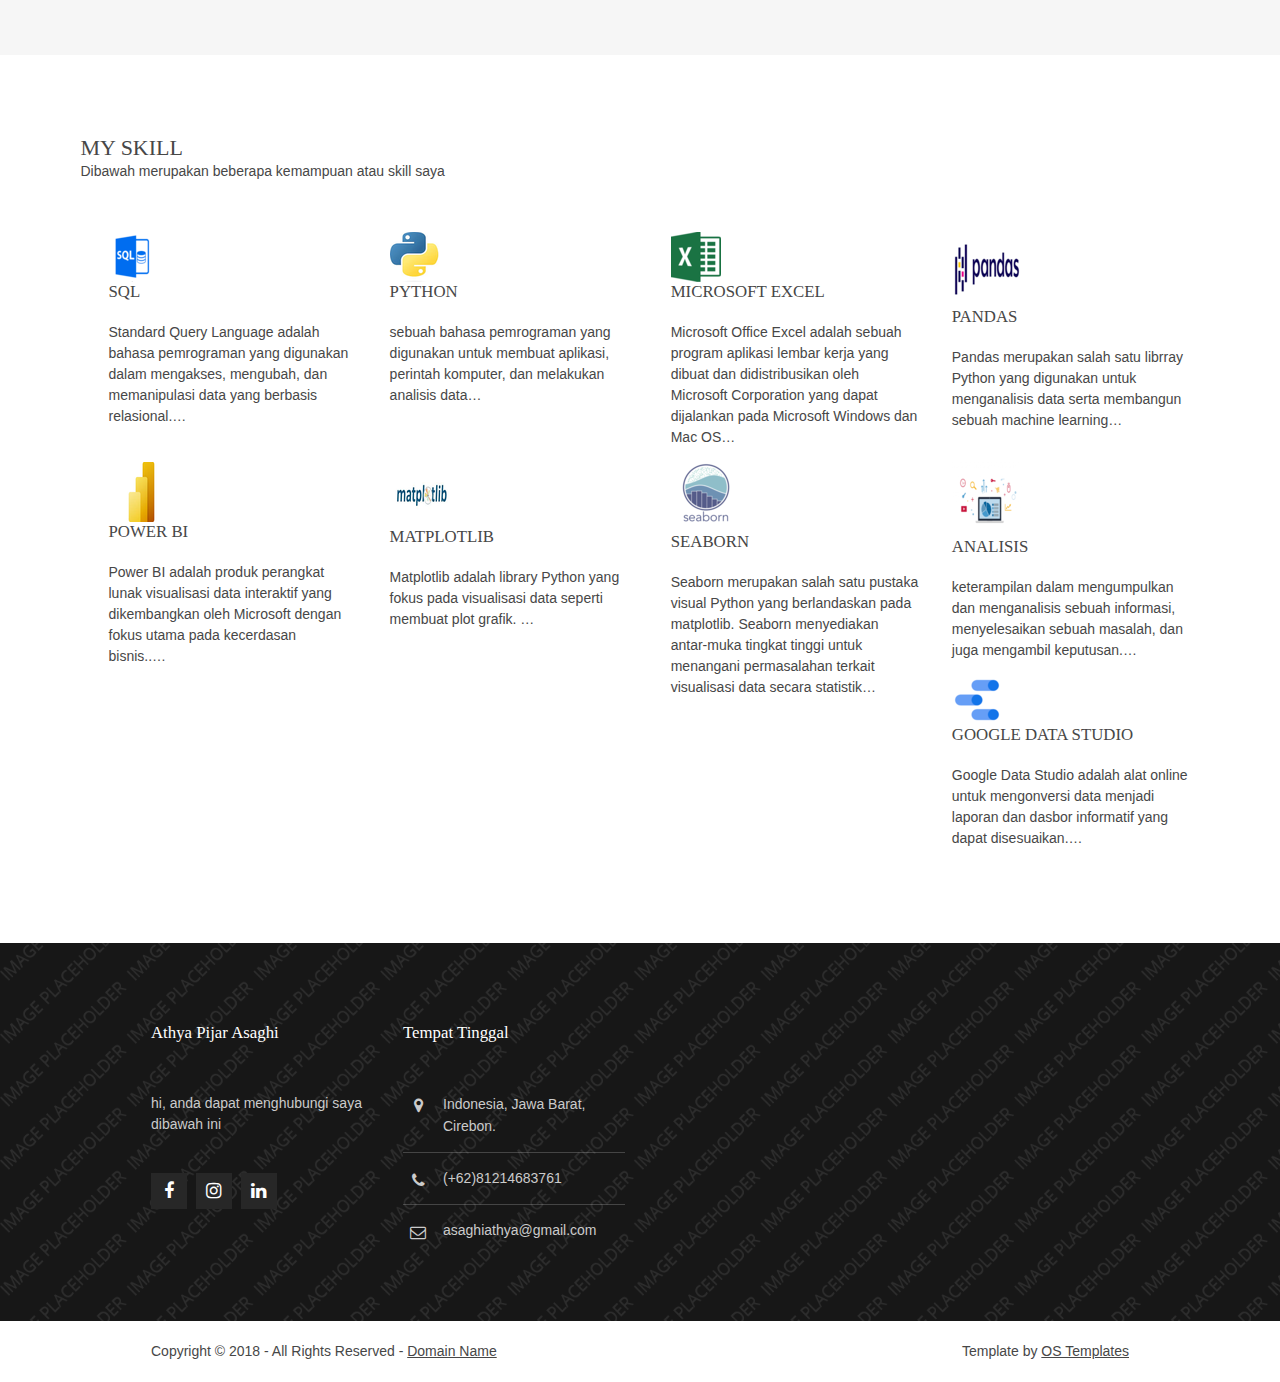
==== commit f2d3b6fa: "perubahan_nama" ====
--- a/index.html
+++ b/index.html
@@ -42,7 +42,7 @@
       <ul class="slides">
         <li>
           <article>
-            <h2 class="heading">Athya Pijar Asaghii</h2>
+            <h2 class="heading">Athya Pijar Asaghi</h2>
             <p class="heading" fontsize="50px">Data Analyst</p>
             <footer><a class="btn" href="#">Curabitur</a></footer>
           </article>
